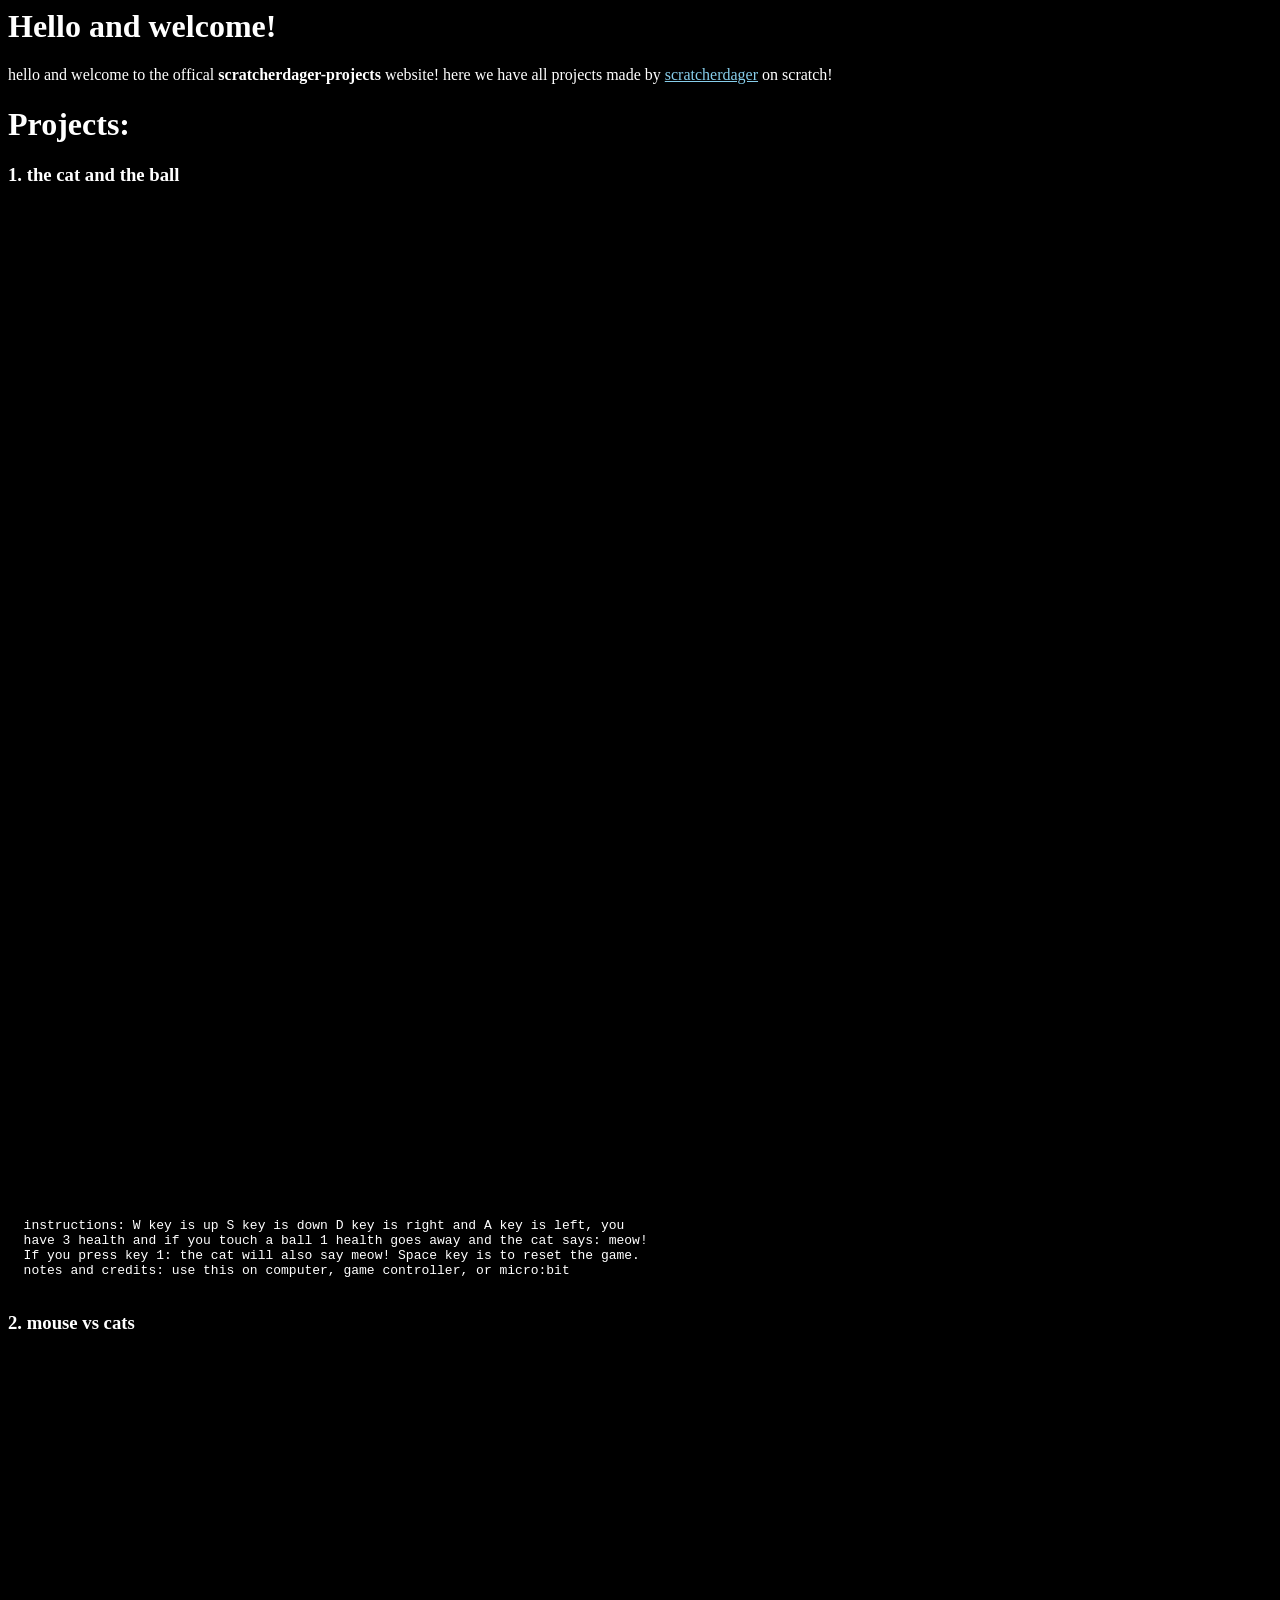
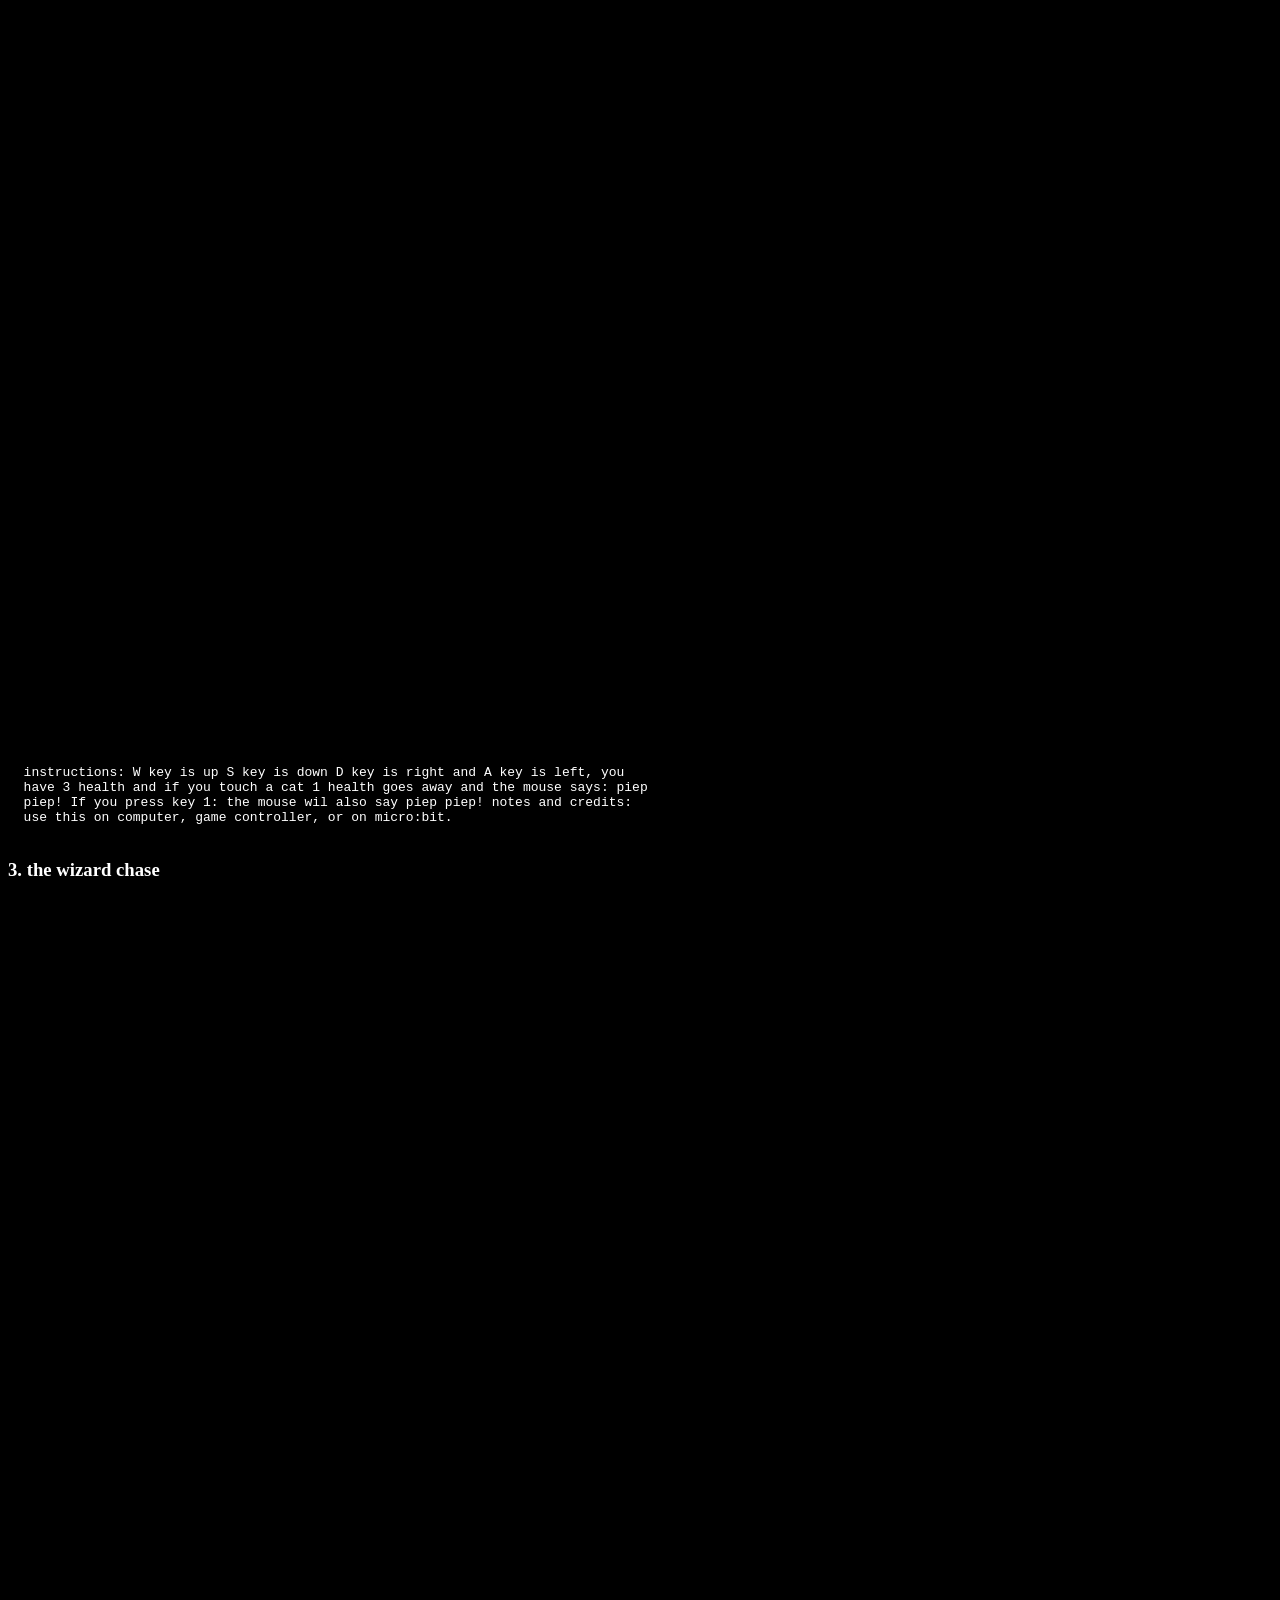
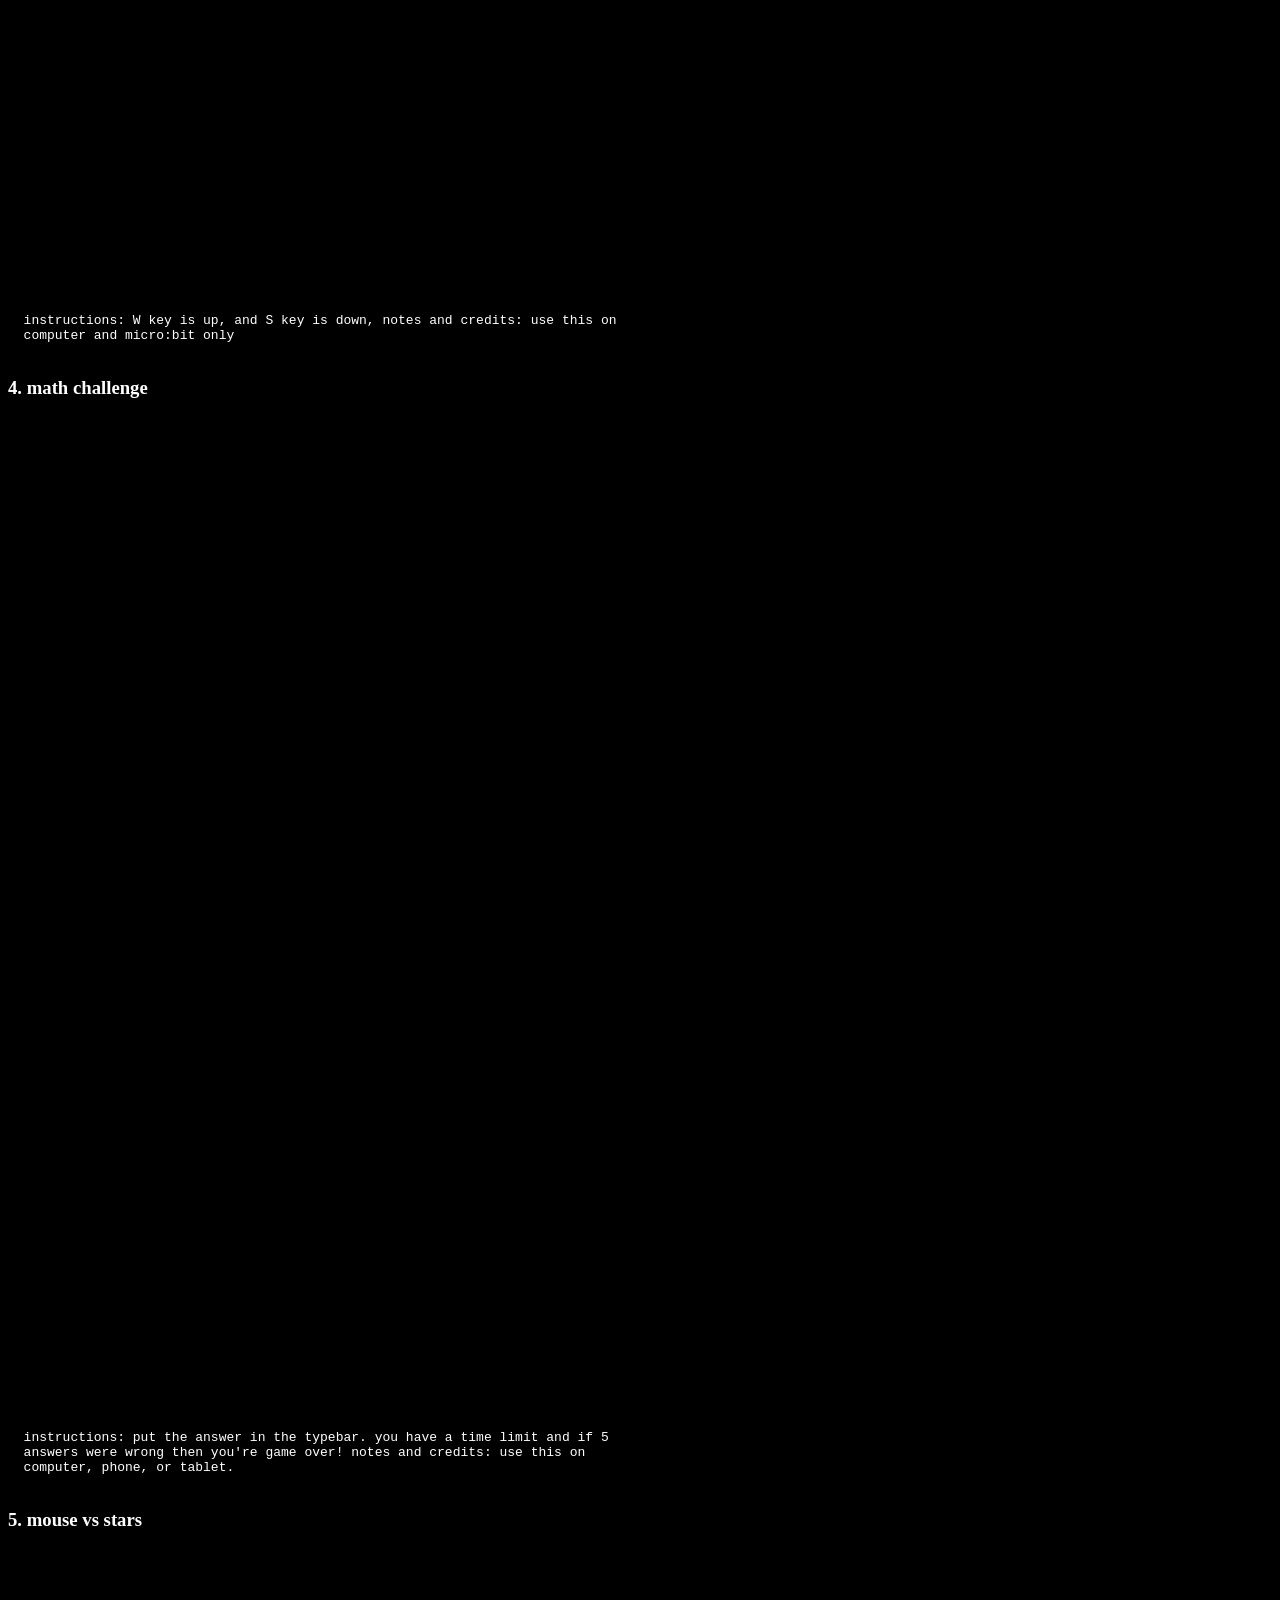
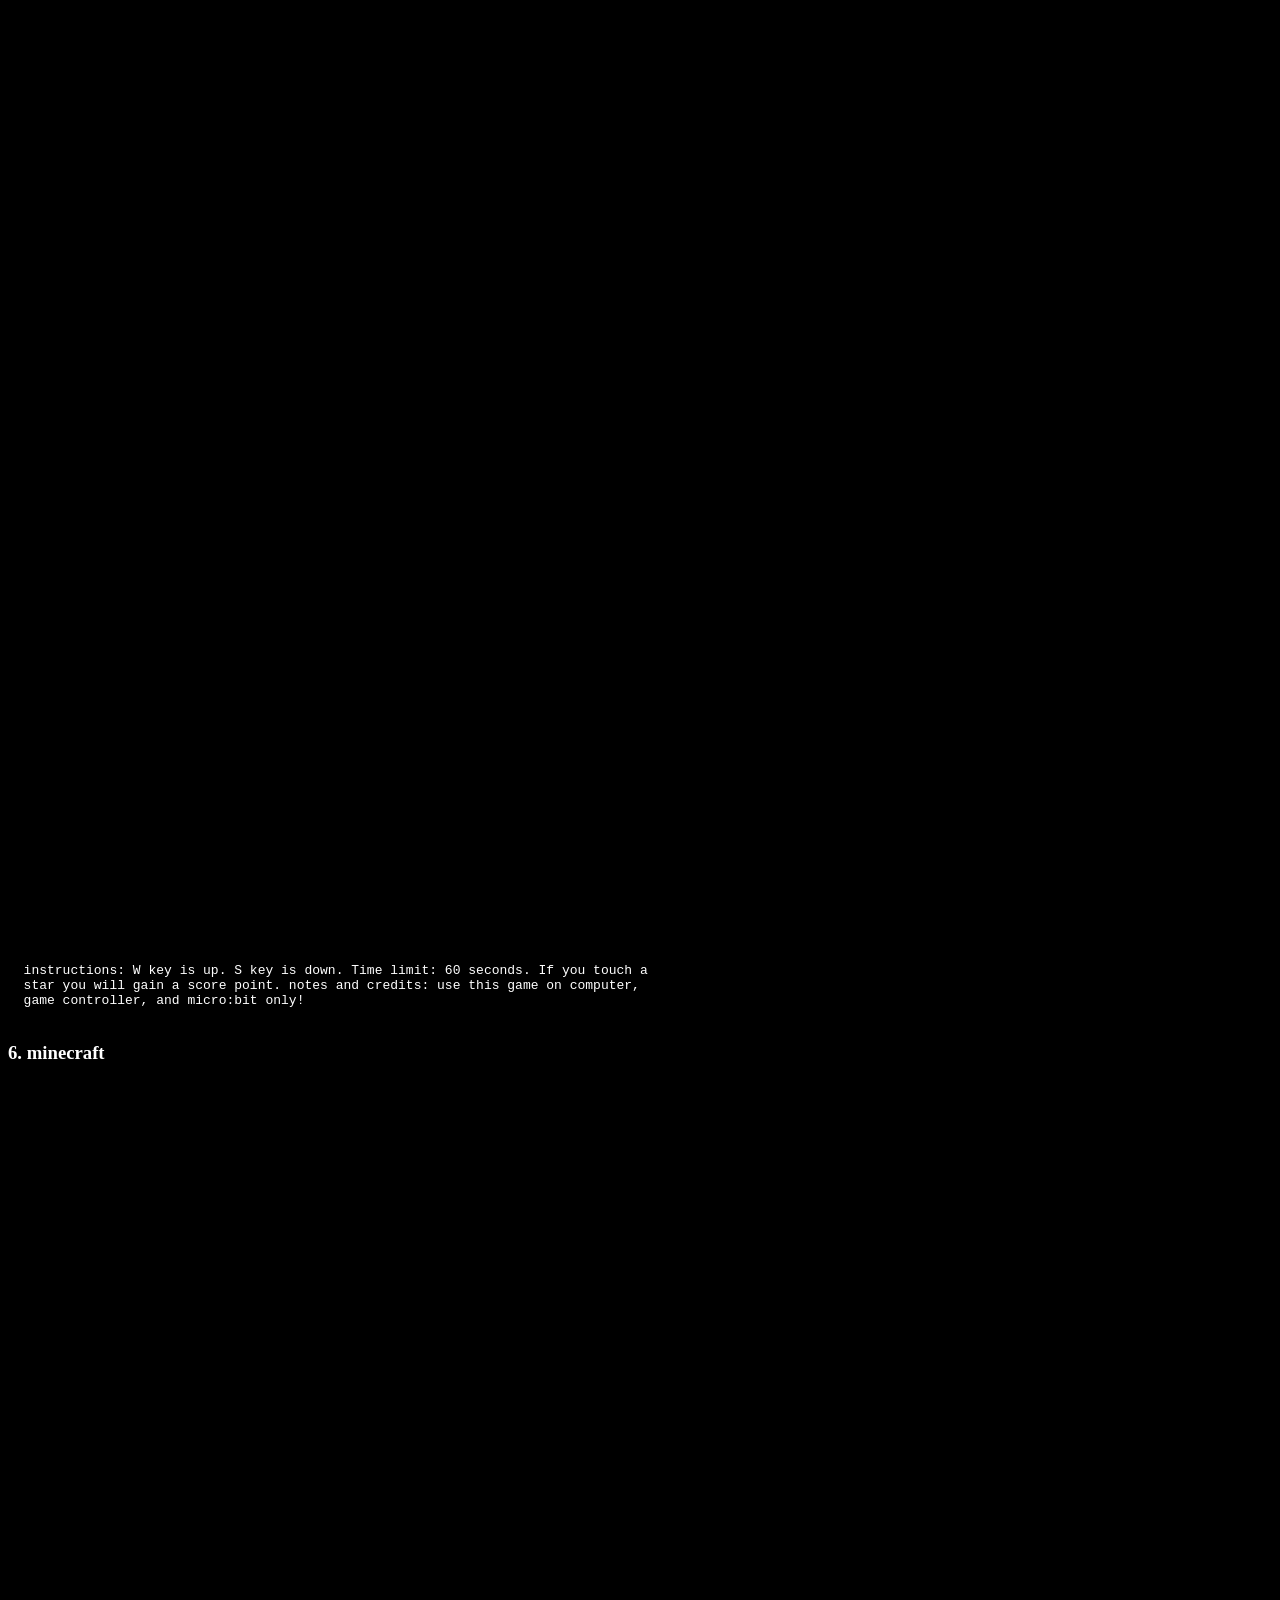
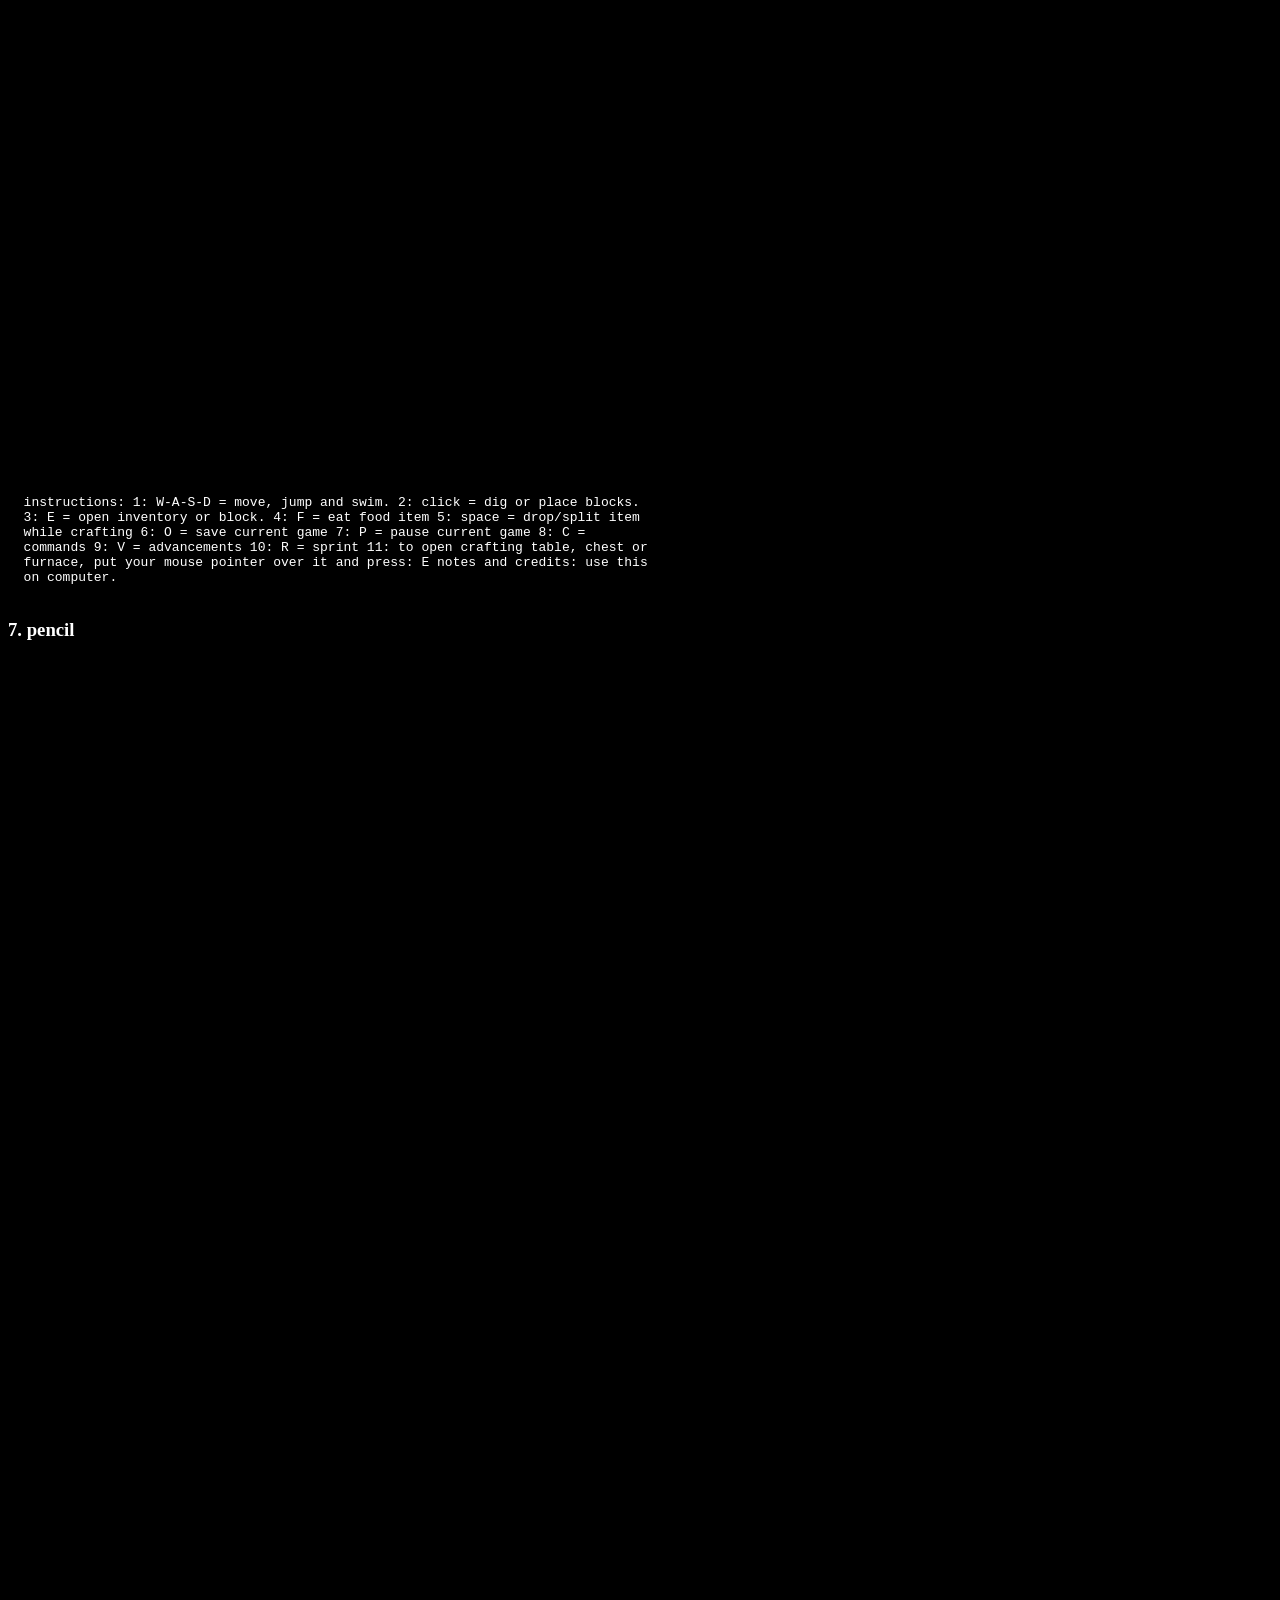
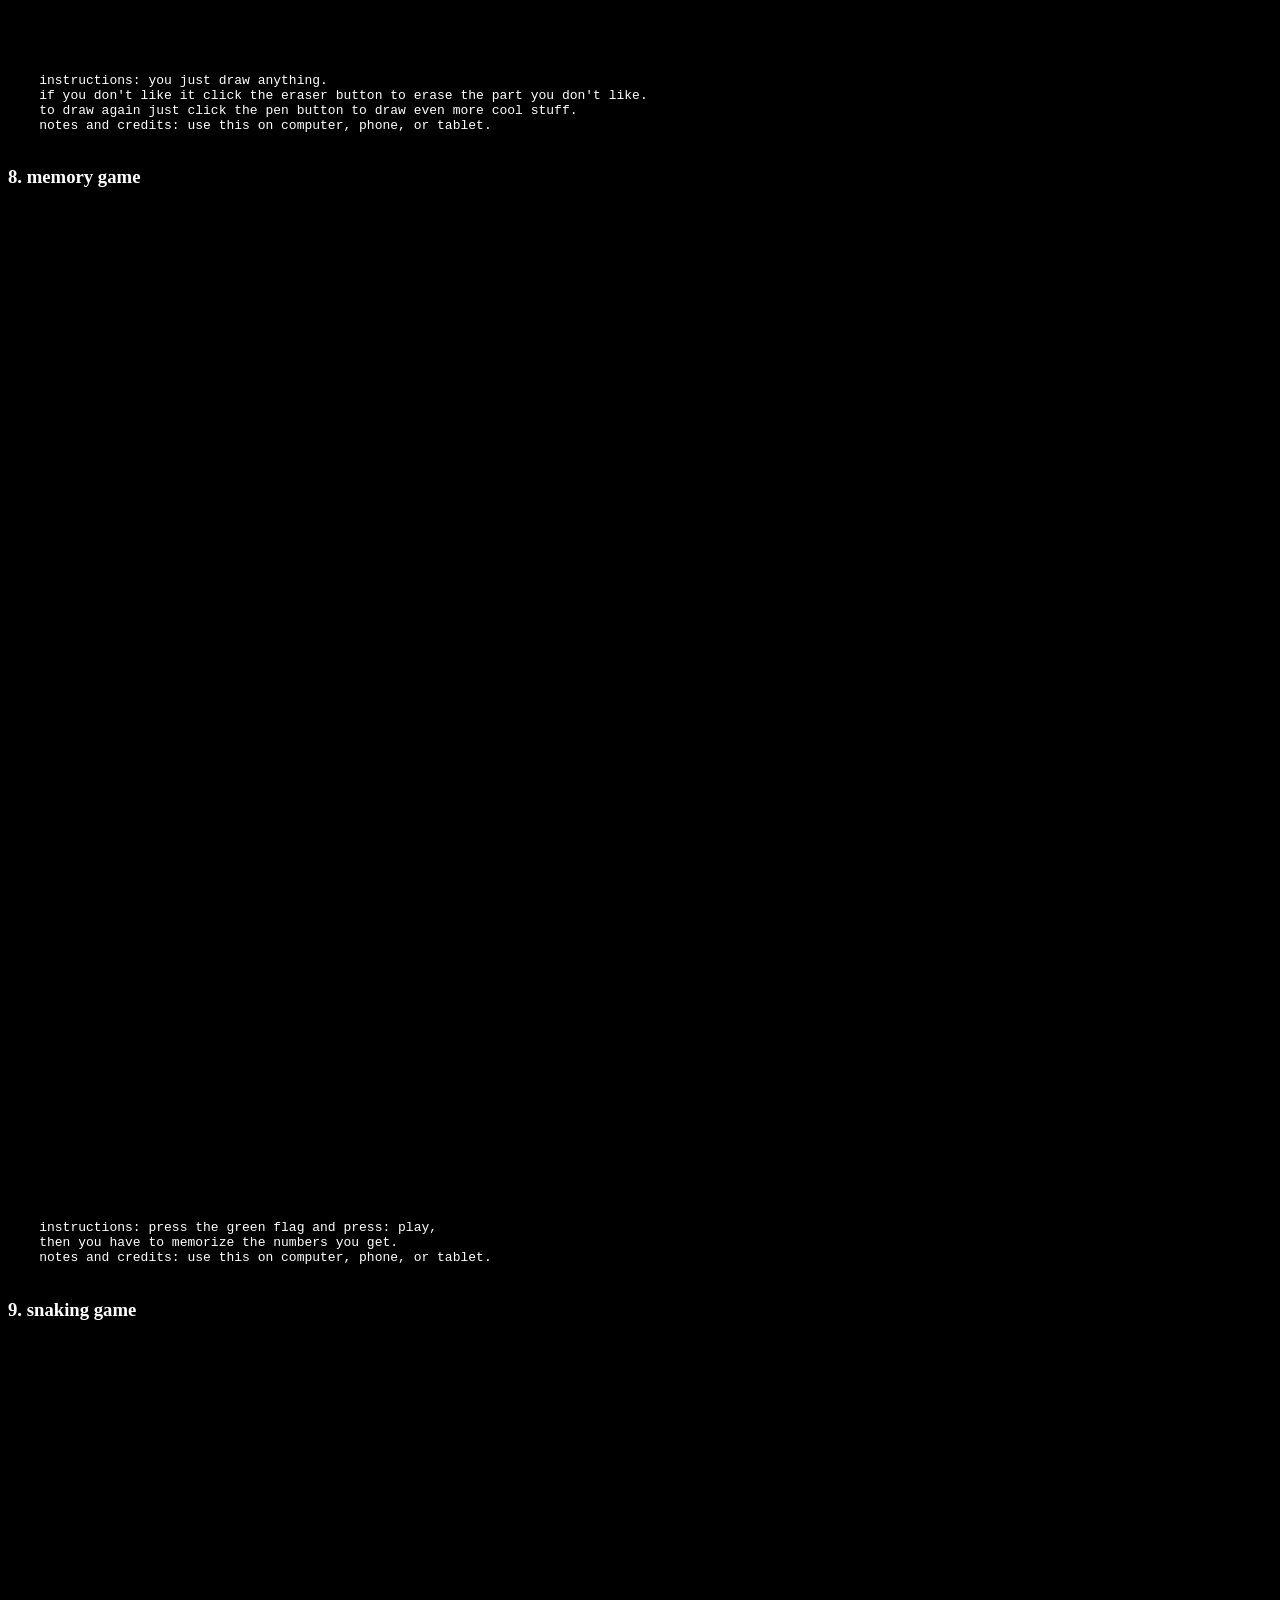
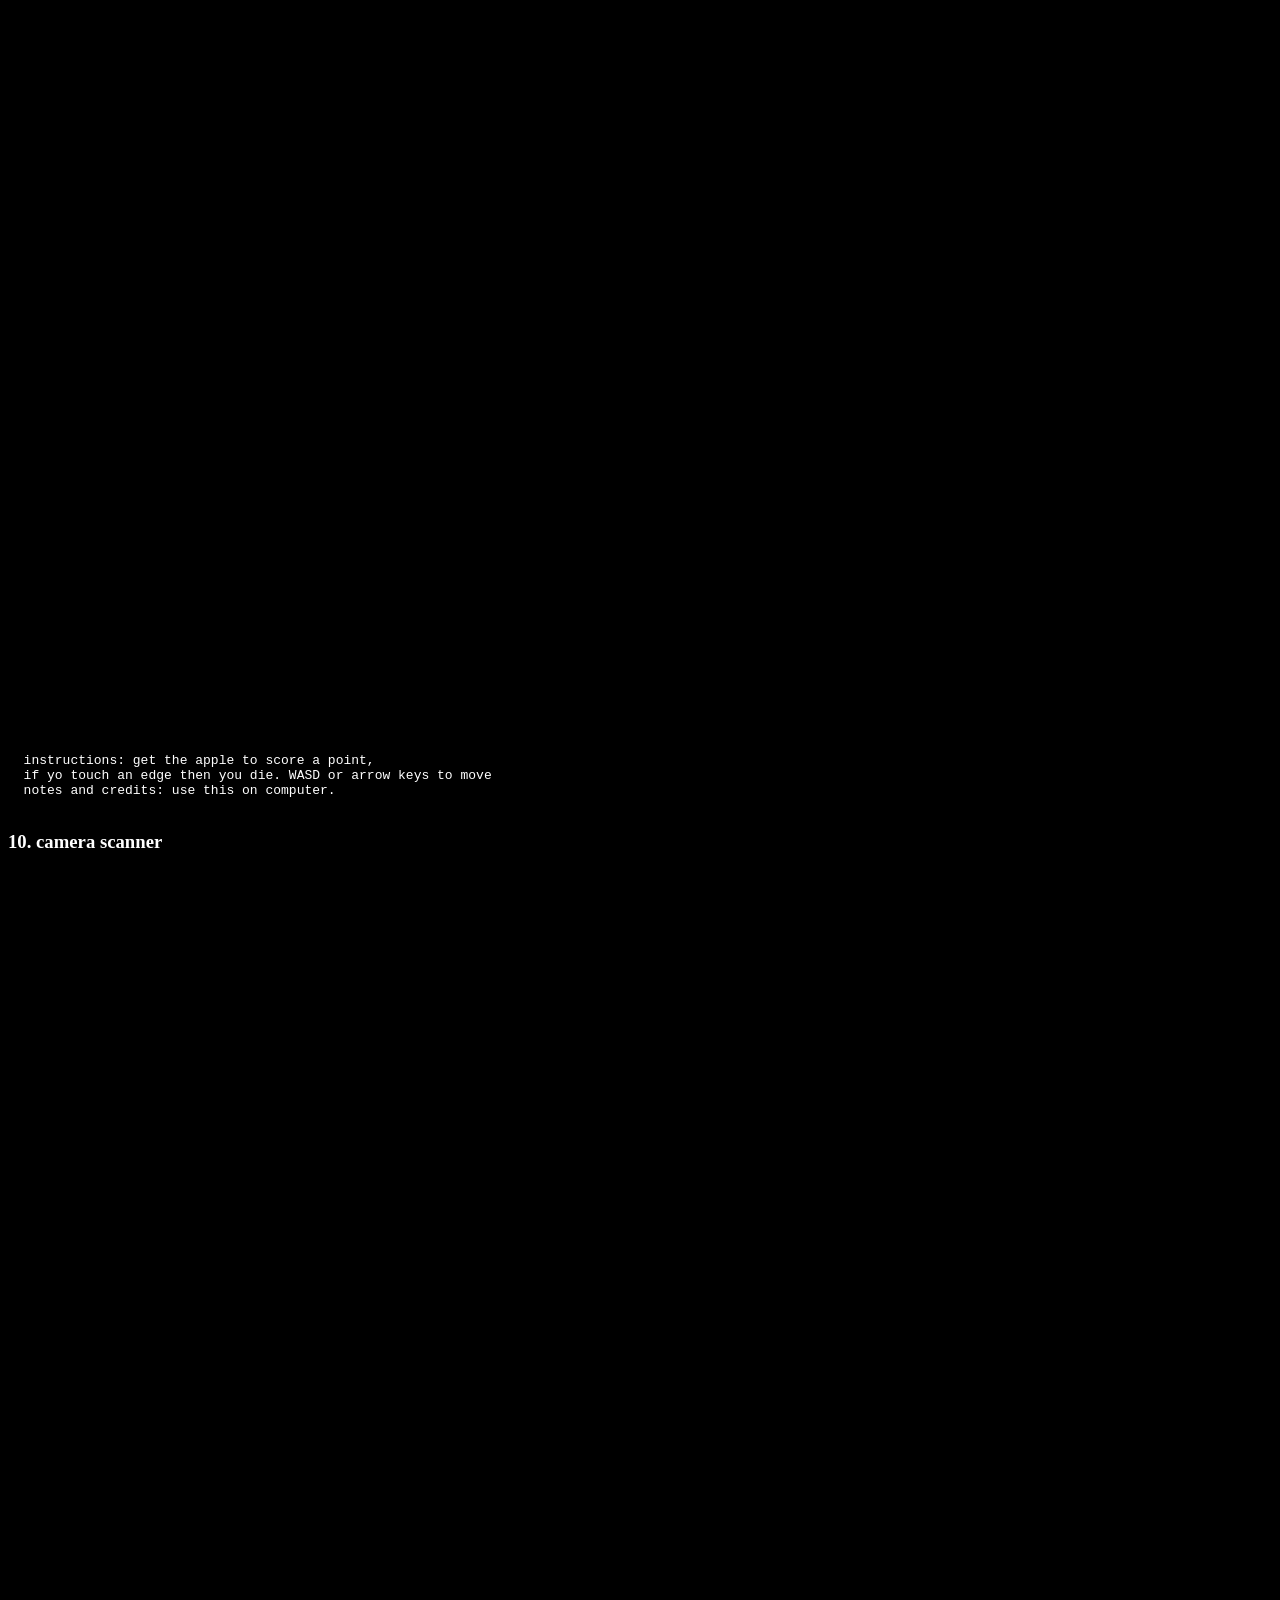
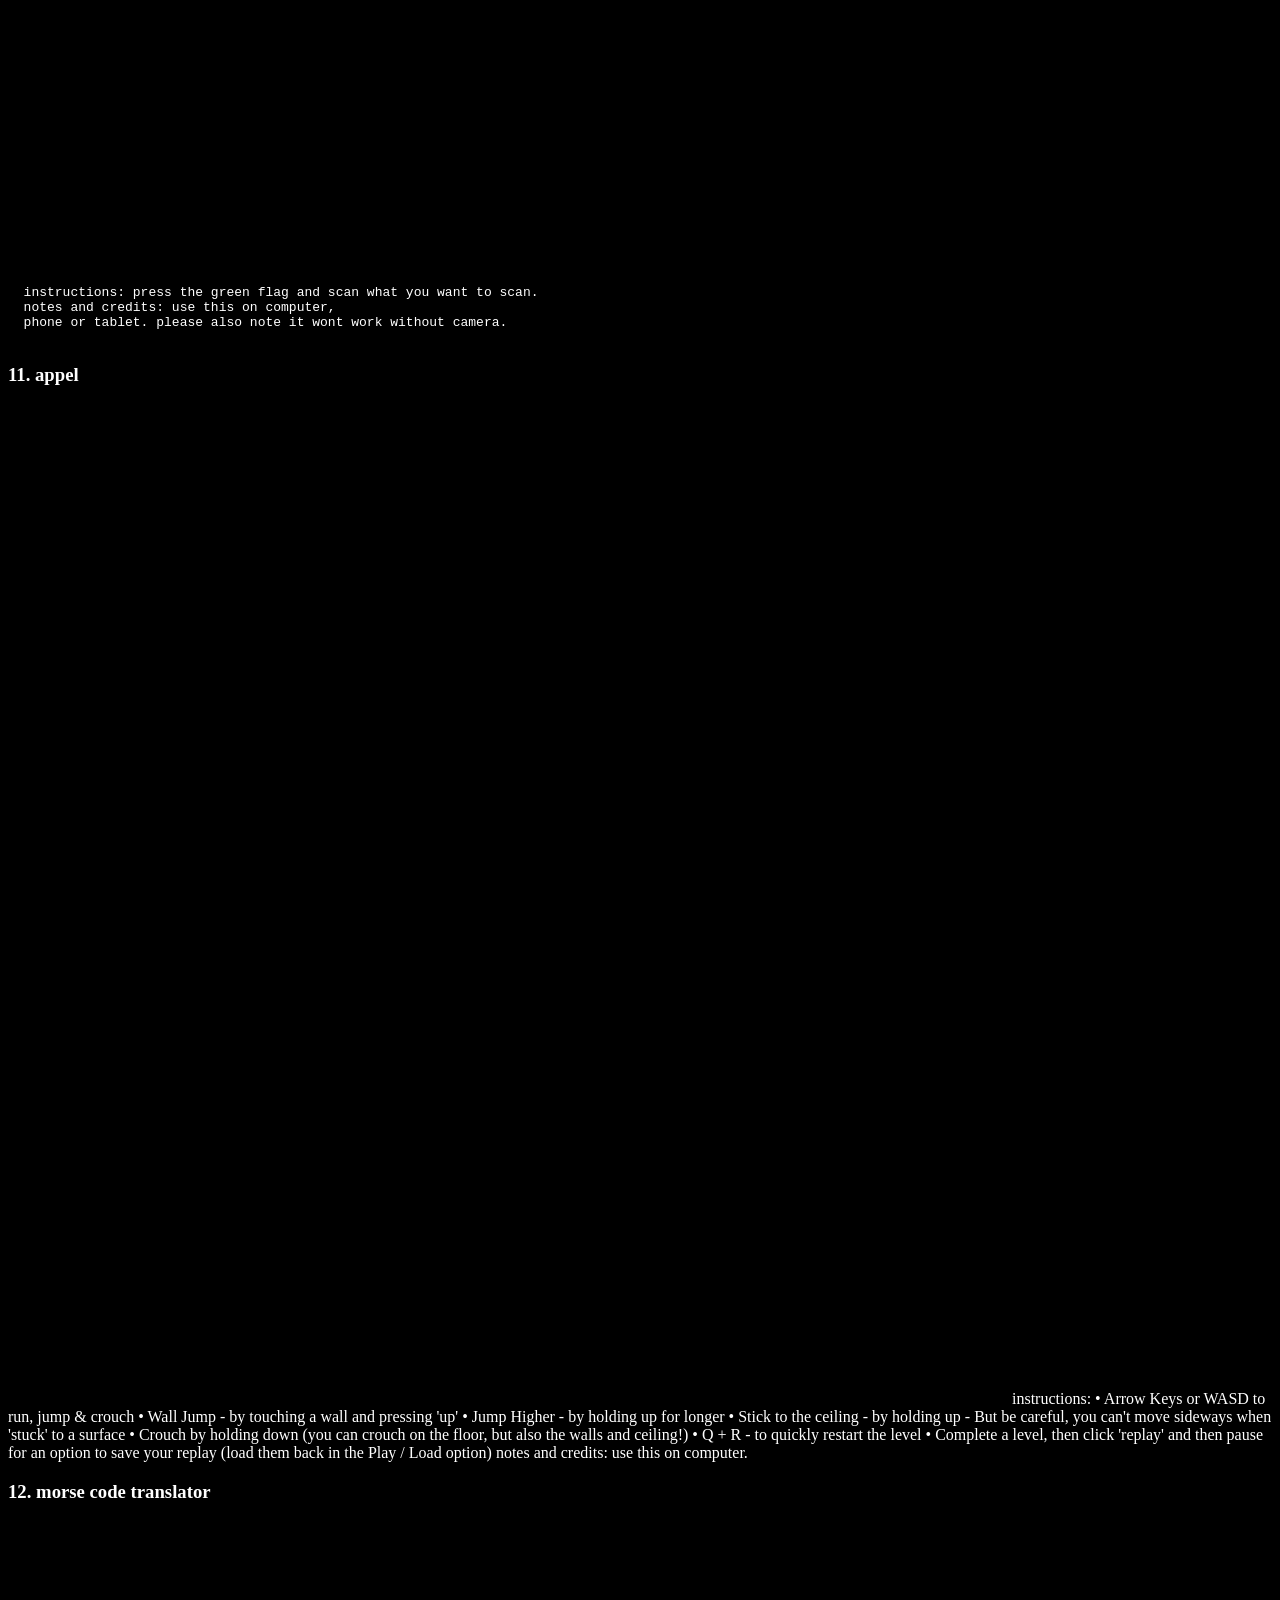
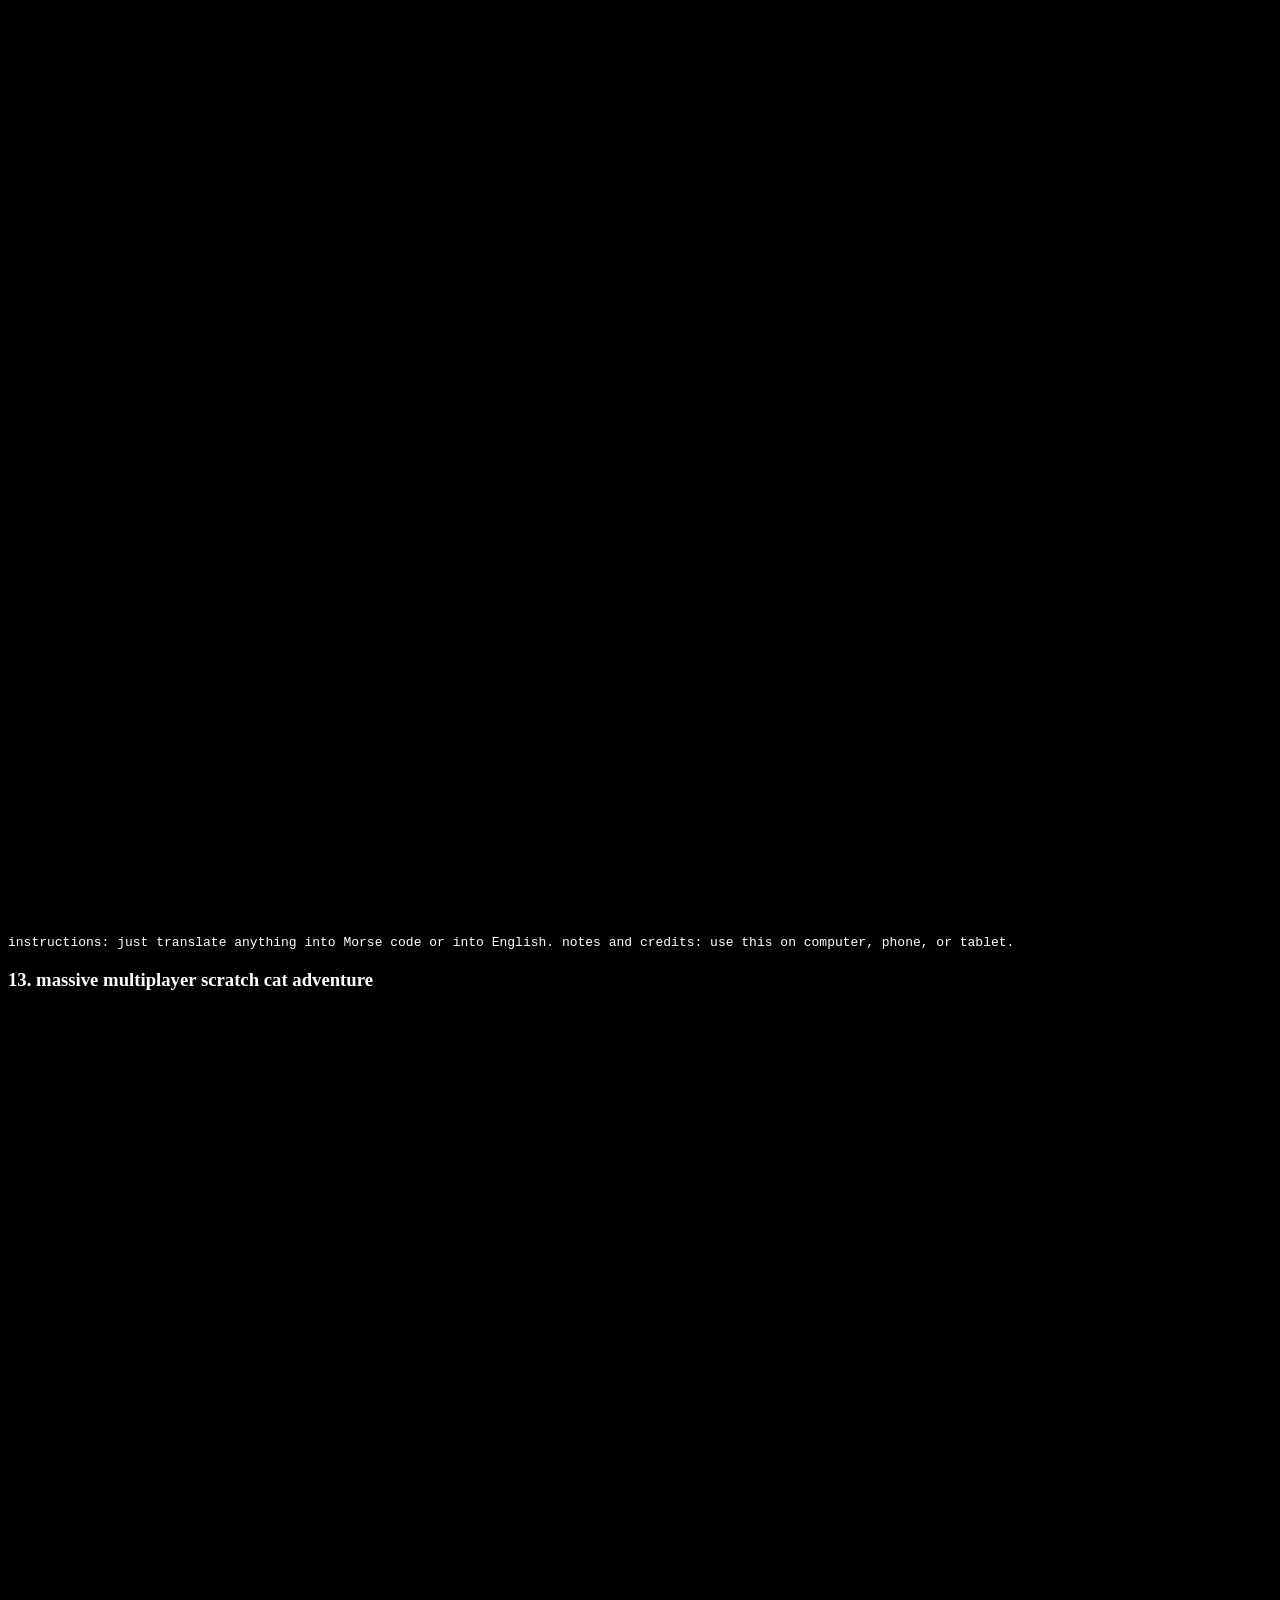
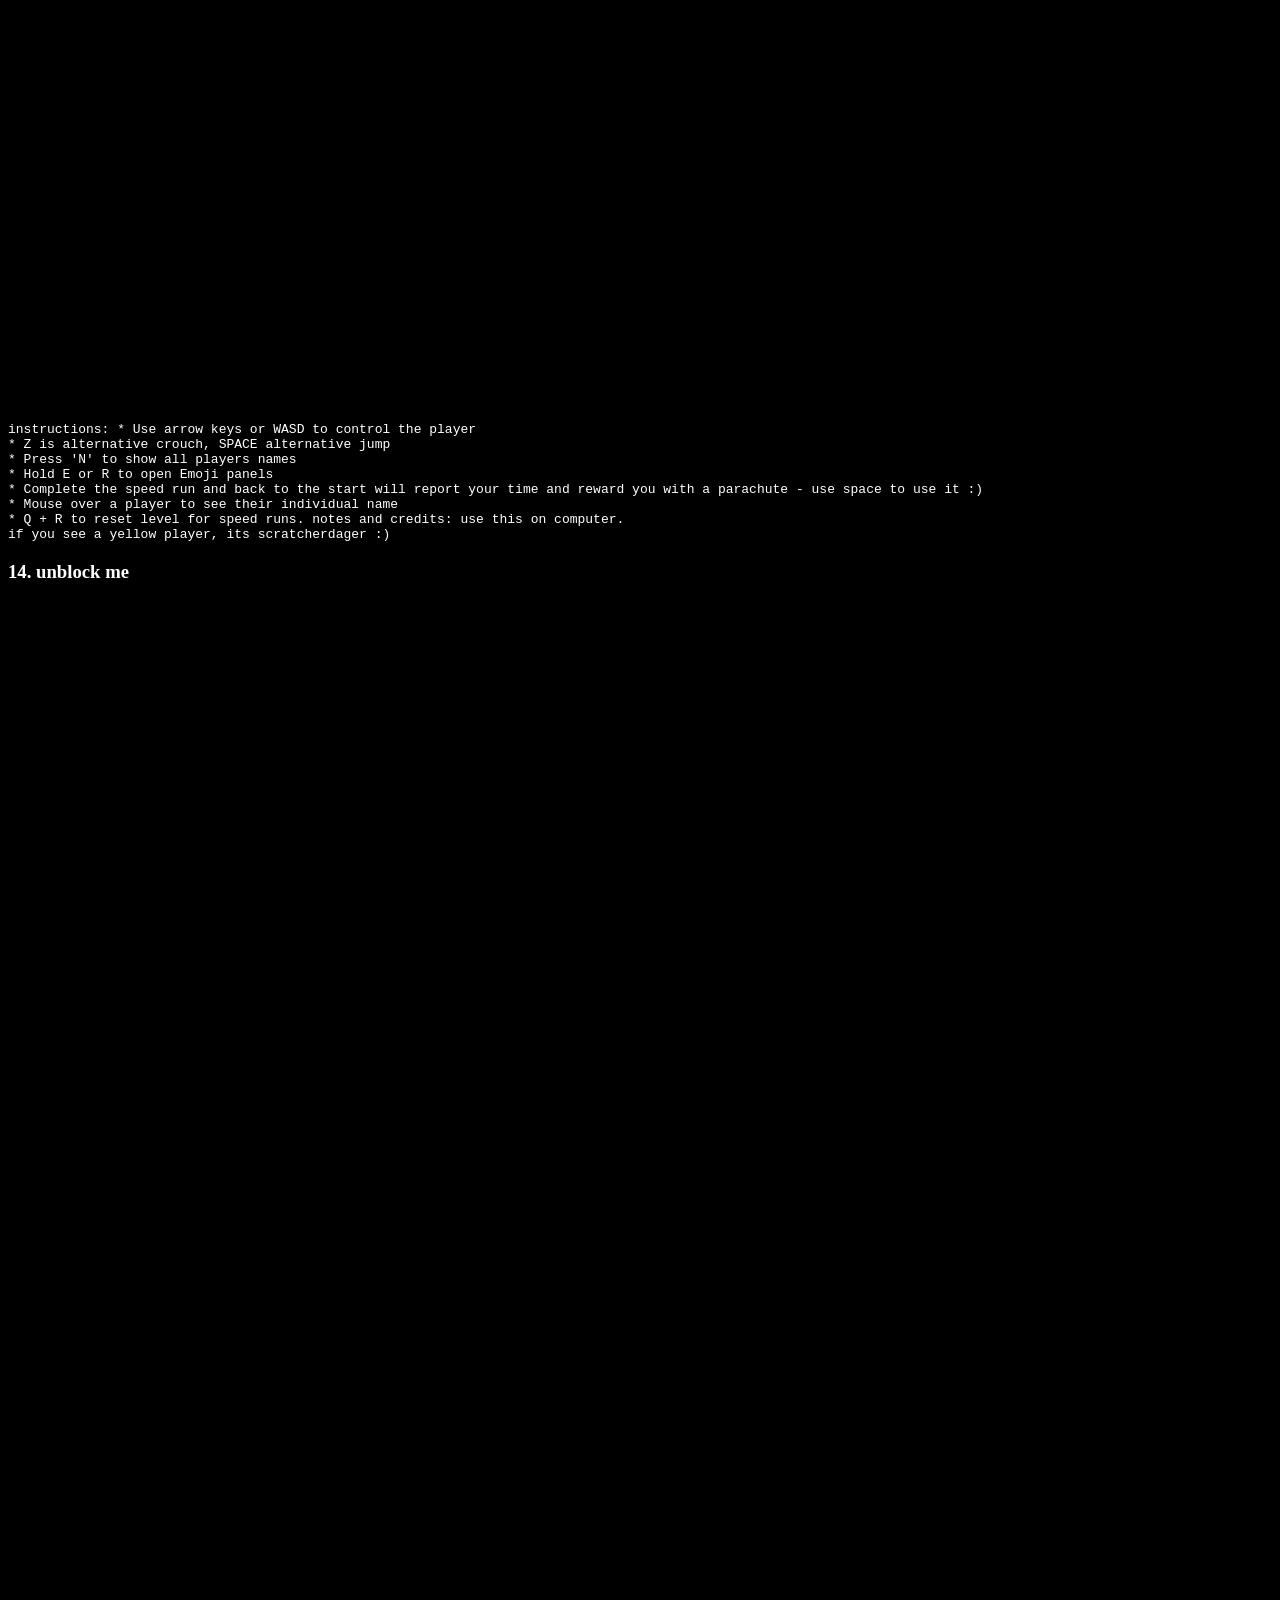
==== scratch-projects/index.html @ ff9a1cd0 "add projects" ====
<head>
  <title>Scratcherdager projects</title>
</head>

<style>
  body {
    background-color: black;
    color: white;
  }
  a {
    color: skyblue ;
  }

</style>

<body>

  <h1>Hello and welcome!</h1>

  hello and welcome to the offical <b>scratcherdager-projects</b> website! here we have
  all projects made by <a href="https://scratch.mit.edu/users/scratcherdager/" target="_blank">scratcherdager</a> on scratch!

  <h1>Projects:</h1>

  <h3>1. the cat and the ball</h3>
  <iframe
    src="https://scratch.mit.edu/projects/1265112454/embed"
    allowtransparency="true"
    width="1000"
    height="1000"
    frameborder="0"
    scrolling="no"
    allowfullscreen
  ></iframe>

  <pre>
  instructions: W key is up S key is down D key is right and A key is left, you
  have 3 health and if you touch a ball 1 health goes away and the cat says: meow!
  If you press key 1: the cat will also say meow! Space key is to reset the game.
  notes and credits: use this on computer, game controller, or micro:bit
  </pre>

  <h3>2. mouse vs cats</h3>

  <iframe
    src="https://scratch.mit.edu/projects/1267361683/embed"
    allowtransparency="true"
    width="1000"
    height="1000"
    frameborder="0"
    scrolling="no"
    allowfullscreen
  ></iframe>

  <pre>
  instructions: W key is up S key is down D key is right and A key is left, you
  have 3 health and if you touch a cat 1 health goes away and the mouse says: piep
  piep! If you press key 1: the mouse wil also say piep piep! notes and credits:
  use this on computer, game controller, or on micro:bit.
  </pre>

  <h3>3. the wizard chase</h3>

  <iframe
    src="https://scratch.mit.edu/projects/1273670587/embed"
    allowtransparency="true"
    width="1000"
    height="1000"
    frameborder="0"
    scrolling="no"
    allowfullscreen
  ></iframe>

  <pre>
  instructions: W key is up, and S key is down, notes and credits: use this on
  computer and micro:bit only
  </pre>

  <h3>4. math challenge</h3>

  <iframe
    src="https://scratch.mit.edu/projects/1273699669/embed"
    allowtransparency="true"
    width="1000"
    height="1000"
    frameborder="0"
    scrolling="no"
    allowfullscreen
  ></iframe>

  <pre>
  instructions: put the answer in the typebar. you have a time limit and if 5
  answers were wrong then you're game over! notes and credits: use this on
  computer, phone, or tablet.
  </pre>

  <h3>5. mouse vs stars</h3>

  <iframe
    src="https://scratch.mit.edu/projects/1269066011/embed"
    allowtransparency="true"
    width="1000"
    height="1000"
    frameborder="0"
    scrolling="no"
    allowfullscreen
  ></iframe>

  <pre>
  instructions: W key is up. S key is down. Time limit: 60 seconds. If you touch a
  star you will gain a score point. notes and credits: use this game on computer,
  game controller, and micro:bit only!
  </pre>

  <h3>6. minecraft</h3>

  <iframe
    src="https://scratch.mit.edu/projects/1298889439/embed"
    allowtransparency="true"
    width="1000"
    height="1000"
    frameborder="0"
    scrolling="no"
    allowfullscreen
  ></iframe>

  <pre>
  instructions: 1: W-A-S-D = move, jump and swim. 2: click = dig or place blocks.
  3: E = open inventory or block. 4: F = eat food item 5: space = drop/split item
  while crafting 6: O = save current game 7: P = pause current game 8: C =
  commands 9: V = advancements 10: R = sprint 11: to open crafting table, chest or
  furnace, put your mouse pointer over it and press: E notes and credits: use this
  on computer.
  </pre>

  <h3>7. pencil</h3>

  <iframe src="https://scratch.mit.edu/projects/1304972965/embed" allowtransparency="true" width="1000" height="1000" frameborder="0" scrolling="no" allowfullscreen></iframe>
  
  <pre>
    instructions: you just draw anything.
    if you don't like it click the eraser button to erase the part you don't like.
    to draw again just click the pen button to draw even more cool stuff.
    notes and credits: use this on computer, phone, or tablet.
    </pre>
    
    <h3>8. memory game</h3>

    <iframe src="https://scratch.mit.edu/projects/1315141785/embed" allowtransparency="true" width="1000" height="1000" frameborder="0" scrolling="no" allowfullscreen></iframe>

    <pre>
    instructions: press the green flag and press: play,
    then you have to memorize the numbers you get.
    notes and credits: use this on computer, phone, or tablet.
  </pre>

  <h3>9. snaking game</h3>

  <iframe src="https://scratch.mit.edu/projects/1318079413/embed" allowtransparency="true" width="1000" height="1000" frameborder="0" scrolling="no" allowfullscreen></iframe>

  <pre>
  instructions: get the apple to score a point,
  if yo touch an edge then you die. WASD or arrow keys to move
  notes and credits: use this on computer.
  </pre>
  
  <h3>10. camera scanner</h3>

  <iframe src="https://scratch.mit.edu/projects/1320944629/embed" allowtransparency="true" width="1000" height="1000" frameborder="0" scrolling="no" allowfullscreen></iframe>  
   
  <pre>
  instructions: press the green flag and scan what you want to scan.
  notes and credits: use this on computer,
  phone or tablet. please also note it wont work without camera.
  </pre> 

  <h3>11. appel</h3>

  <iframe src="https://scratch.mit.edu/projects/1310976233/embed" allowtransparency="true" width="1000" height="1000" frameborder="0" scrolling="no" allowfullscreen></iframe>
  
  instructions: • Arrow Keys or WASD to run, jump & crouch
• Wall Jump - by touching a wall and pressing 'up'
• Jump Higher - by holding up for longer
• Stick to the ceiling - by holding up - But be careful, you can't move sideways when 'stuck' to a surface
• Crouch by holding down (you can crouch on the floor, but also the walls and ceiling!)
• Q + R - to quickly restart the level
• Complete a level, then click 'replay' and then pause for an option to save your replay (load them back in the Play / Load option)
notes and credits: use this on computer.
  
<h3>12. morse code translator</h3>

<iframe src="https://scratch.mit.edu/projects/1325601826/embed" allowtransparency="true" width="1000" height="1000" frameborder="0" scrolling="no" allowfullscreen></iframe>

<pre>
instructions: just translate anything into Morse code or into English. notes and credits: use this on computer, phone, or tablet.
</pre>

<h3>13. massive multiplayer scratch cat adventure </h3>

<iframe src="https://scratch.mit.edu/projects/1379143887/embed" allowtransparency="true" width="1000" height="1000" frameborder="0" scrolling="no" allowfullscreen></iframe>

<pre>
instructions: * Use arrow keys or WASD to control the player
* Z is alternative crouch, SPACE alternative jump
* Press 'N' to show all players names
* Hold E or R to open Emoji panels
* Complete the speed run and back to the start will report your time and reward you with a parachute - use space to use it :)
* Mouse over a player to see their individual name
* Q + R to reset level for speed runs. notes and credits: use this on computer.
if you see a yellow player, its scratcherdager :)
</pre>

<h3>14. unblock me</h3>

<iframe src="https://scratch.mit.edu/projects/1334758253/embed" allowtransparency="true" width="1000" height="1000" frameborder="0" scrolling="no" allowfullscreen></iframe>

<pre>
instructions: just try to pass threw all these levels by dragging the blocks! to unblock, you need to get the red block into the escape path. notes and credits: use this on computer, phone, or tablet.
</pre>

<h3>15. translator</h3>

<iframe src="https://scratch.mit.edu/projects/1331903623/embed" allowtransparency="true" width="1000" height="1000" frameborder="0" scrolling="no" allowfullscreen></iframe>

<pre>
instructions: Follow the instructions to translate your sentence. notes and credits: use this on computer, phone, or tablet.
</pre>

<h3>16. random maze generator</h3>

<iframe src="https://scratch.mit.edu/projects/1362771440/embed" allowtransparency="true" width="1000" height="1000" frameborder="0" scrolling="no" allowfullscreen></iframe>

<pre>
use arrow or WASD keys to move, or if on micro:bit then tilt it to your wanted direction. the main goal is reaching the green flag. notes and credits: use this on computer or micro:bit.
</pre>

<h3>17. snakes and ladders</h3>

<iframe src="https://scratch.mit.edu/projects/1352789555/embed" allowtransparency="true" width="1000" height="1000" frameborder="0" scrolling="no" allowfullscreen></iframe>

<pre>
instructions: Dice Blocks:

Random Number: 1,2,3,4,5,6 (Just a normal dice. It could be useful.)

Set Number of Players: 2-6

Characters: Scratch Cat, Nano, Giga, Gobo, Pico & Tera

Reach the end of the board
Launching the dice. Rolling a 6 will give the player an extra dice.

Ladder: You go up!
Snake: You go down!

notes and credits: use this on computer, phone, or tablet.
</pre>

<h3>18. stars...</h3>

<iframe src="https://scratch.mit.edu/projects/1326868276/embed" allowtransparency="true" width="1000" height="1000" frameborder="0" scrolling="no" allowfullscreen></iframe>

<pre>
just watch the animation........

this animation is good for putting people to sleep. (even better if just the music)

notes and credits: use this on computer, phone or tablet.
</pre>

<h3>19. asteroids</h3>

<iframe src="https://scratch.mit.edu/projects/1329393151/embed" allowtransparency="true" width="1000" height="1000" frameborder="0" scrolling="no" allowfullscreen></iframe>

<pre>
instructions: WASD or arrow keys to move, you avoid the asteroids and get more and more points! press space to fire a laser but be aware! it can still hit you from aside!
notes and credits: use this on computer.
</pre>

<h3>20. calculator</h3>

<iframe src="https://scratch.mit.edu/projects/1315563472/embed" allowtransparency="true" width="1000" height="1000" frameborder="0" scrolling="no" allowfullscreen></iframe>

<pre>
instructions: use this just like a normal calculator.
notes and credits: use this on computer, phone, or tablet. please note: it does not always work.
</pre>

</body>
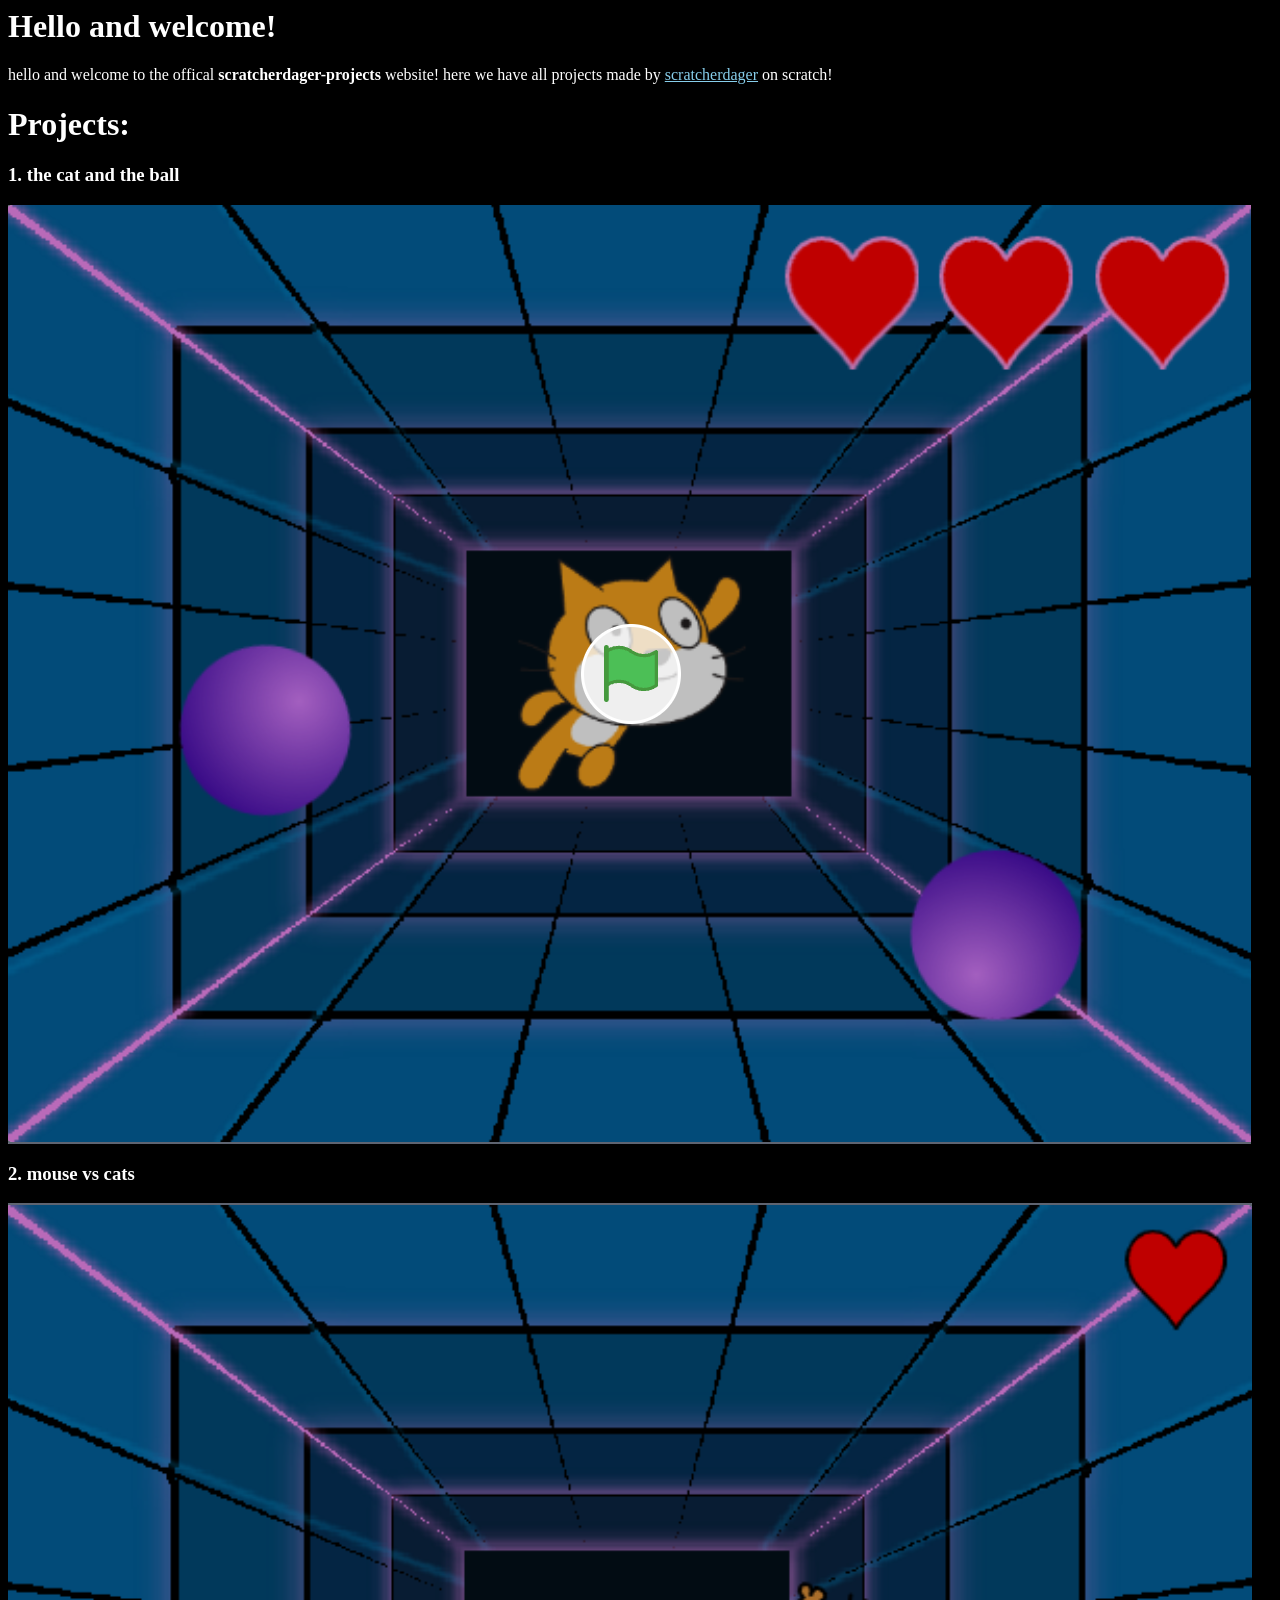
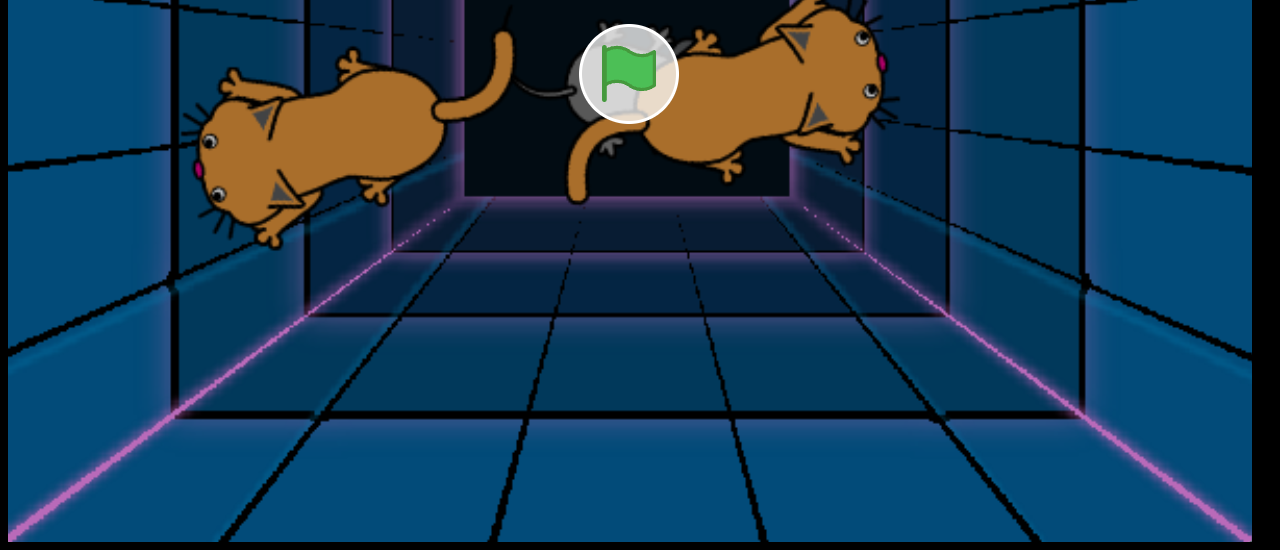
==== commit 1513c664: "add 2 projects" ====
--- a/scratch-projects/index.html
+++ b/scratch-projects/index.html
@@ -1,17 +1,7 @@
 <head>
   <title>Scratcherdager projects</title>
+  <link rel="stylesheet" href="/style.css">
 </head>
-
-<style>
-  body {
-    background-color: black;
-    color: white;
-  }
-  a {
-    color: skyblue ;
-  }
-
-</style>
 
 <body>
 
@@ -23,267 +13,236 @@
   <h1>Projects:</h1>
 
   <h3>1. the cat and the ball</h3>
-  <iframe
-    src="https://scratch.mit.edu/projects/1265112454/embed"
-    allowtransparency="true"
-    width="1000"
-    height="1000"
-    frameborder="0"
-    scrolling="no"
-    allowfullscreen
-  ></iframe>
-
-  <pre>
-  instructions: W key is up S key is down D key is right and A key is left, you
-  have 3 health and if you touch a ball 1 health goes away and the cat says: meow!
-  If you press key 1: the cat will also say meow! Space key is to reset the game.
-  notes and credits: use this on computer, game controller, or micro:bit
-  </pre>
+  <a href="the-cat-and-the-ball"><img src="the-cat-and-the-ball/img.png"/></a>
 
   <h3>2. mouse vs cats</h3>
-
-  <iframe
-    src="https://scratch.mit.edu/projects/1267361683/embed"
-    allowtransparency="true"
-    width="1000"
-    height="1000"
-    frameborder="0"
-    scrolling="no"
-    allowfullscreen
-  ></iframe>
-
-  <pre>
-  instructions: W key is up S key is down D key is right and A key is left, you
-  have 3 health and if you touch a cat 1 health goes away and the mouse says: piep
-  piep! If you press key 1: the mouse wil also say piep piep! notes and credits:
-  use this on computer, game controller, or on micro:bit.
-  </pre>
-
-  <h3>3. the wizard chase</h3>
-
-  <iframe
-    src="https://scratch.mit.edu/projects/1273670587/embed"
-    allowtransparency="true"
-    width="1000"
-    height="1000"
-    frameborder="0"
-    scrolling="no"
-    allowfullscreen
-  ></iframe>
-
-  <pre>
-  instructions: W key is up, and S key is down, notes and credits: use this on
-  computer and micro:bit only
-  </pre>
-
-  <h3>4. math challenge</h3>
-
-  <iframe
-    src="https://scratch.mit.edu/projects/1273699669/embed"
-    allowtransparency="true"
-    width="1000"
-    height="1000"
-    frameborder="0"
-    scrolling="no"
-    allowfullscreen
-  ></iframe>
-
-  <pre>
-  instructions: put the answer in the typebar. you have a time limit and if 5
-  answers were wrong then you're game over! notes and credits: use this on
-  computer, phone, or tablet.
-  </pre>
-
-  <h3>5. mouse vs stars</h3>
-
-  <iframe
-    src="https://scratch.mit.edu/projects/1269066011/embed"
-    allowtransparency="true"
-    width="1000"
-    height="1000"
-    frameborder="0"
-    scrolling="no"
-    allowfullscreen
-  ></iframe>
-
-  <pre>
-  instructions: W key is up. S key is down. Time limit: 60 seconds. If you touch a
-  star you will gain a score point. notes and credits: use this game on computer,
-  game controller, and micro:bit only!
-  </pre>
-
-  <h3>6. minecraft</h3>
-
-  <iframe
-    src="https://scratch.mit.edu/projects/1298889439/embed"
-    allowtransparency="true"
-    width="1000"
-    height="1000"
-    frameborder="0"
-    scrolling="no"
-    allowfullscreen
-  ></iframe>
-
-  <pre>
-  instructions: 1: W-A-S-D = move, jump and swim. 2: click = dig or place blocks.
-  3: E = open inventory or block. 4: F = eat food item 5: space = drop/split item
-  while crafting 6: O = save current game 7: P = pause current game 8: C =
-  commands 9: V = advancements 10: R = sprint 11: to open crafting table, chest or
-  furnace, put your mouse pointer over it and press: E notes and credits: use this
-  on computer.
-  </pre>
-
-  <h3>7. pencil</h3>
-
-  <iframe src="https://scratch.mit.edu/projects/1304972965/embed" allowtransparency="true" width="1000" height="1000" frameborder="0" scrolling="no" allowfullscreen></iframe>
-  
-  <pre>
-    instructions: you just draw anything.
-    if you don't like it click the eraser button to erase the part you don't like.
-    to draw again just click the pen button to draw even more cool stuff.
-    notes and credits: use this on computer, phone, or tablet.
-    </pre>
-    
-    <h3>8. memory game</h3>
-
-    <iframe src="https://scratch.mit.edu/projects/1315141785/embed" allowtransparency="true" width="1000" height="1000" frameborder="0" scrolling="no" allowfullscreen></iframe>
-
-    <pre>
-    instructions: press the green flag and press: play,
-    then you have to memorize the numbers you get.
-    notes and credits: use this on computer, phone, or tablet.
-  </pre>
-
-  <h3>9. snaking game</h3>
-
-  <iframe src="https://scratch.mit.edu/projects/1318079413/embed" allowtransparency="true" width="1000" height="1000" frameborder="0" scrolling="no" allowfullscreen></iframe>
-
-  <pre>
-  instructions: get the apple to score a point,
-  if yo touch an edge then you die. WASD or arrow keys to move
-  notes and credits: use this on computer.
-  </pre>
-  
-  <h3>10. camera scanner</h3>
-
-  <iframe src="https://scratch.mit.edu/projects/1320944629/embed" allowtransparency="true" width="1000" height="1000" frameborder="0" scrolling="no" allowfullscreen></iframe>  
-   
-  <pre>
-  instructions: press the green flag and scan what you want to scan.
-  notes and credits: use this on computer,
-  phone or tablet. please also note it wont work without camera.
-  </pre> 
-
-  <h3>11. appel</h3>
-
-  <iframe src="https://scratch.mit.edu/projects/1310976233/embed" allowtransparency="true" width="1000" height="1000" frameborder="0" scrolling="no" allowfullscreen></iframe>
-  
-  instructions: • Arrow Keys or WASD to run, jump & crouch
-• Wall Jump - by touching a wall and pressing 'up'
-• Jump Higher - by holding up for longer
-• Stick to the ceiling - by holding up - But be careful, you can't move sideways when 'stuck' to a surface
-• Crouch by holding down (you can crouch on the floor, but also the walls and ceiling!)
-• Q + R - to quickly restart the level
-• Complete a level, then click 'replay' and then pause for an option to save your replay (load them back in the Play / Load option)
-notes and credits: use this on computer.
-  
-<h3>12. morse code translator</h3>
-
-<iframe src="https://scratch.mit.edu/projects/1325601826/embed" allowtransparency="true" width="1000" height="1000" frameborder="0" scrolling="no" allowfullscreen></iframe>
-
-<pre>
-instructions: just translate anything into Morse code or into English. notes and credits: use this on computer, phone, or tablet.
-</pre>
-
-<h3>13. massive multiplayer scratch cat adventure </h3>
-
-<iframe src="https://scratch.mit.edu/projects/1379143887/embed" allowtransparency="true" width="1000" height="1000" frameborder="0" scrolling="no" allowfullscreen></iframe>
-
-<pre>
-instructions: * Use arrow keys or WASD to control the player
-* Z is alternative crouch, SPACE alternative jump
-* Press 'N' to show all players names
-* Hold E or R to open Emoji panels
-* Complete the speed run and back to the start will report your time and reward you with a parachute - use space to use it :)
-* Mouse over a player to see their individual name
-* Q + R to reset level for speed runs. notes and credits: use this on computer.
-if you see a yellow player, its scratcherdager :)
-</pre>
-
-<h3>14. unblock me</h3>
-
-<iframe src="https://scratch.mit.edu/projects/1334758253/embed" allowtransparency="true" width="1000" height="1000" frameborder="0" scrolling="no" allowfullscreen></iframe>
-
-<pre>
-instructions: just try to pass threw all these levels by dragging the blocks! to unblock, you need to get the red block into the escape path. notes and credits: use this on computer, phone, or tablet.
-</pre>
-
-<h3>15. translator</h3>
-
-<iframe src="https://scratch.mit.edu/projects/1331903623/embed" allowtransparency="true" width="1000" height="1000" frameborder="0" scrolling="no" allowfullscreen></iframe>
-
-<pre>
-instructions: Follow the instructions to translate your sentence. notes and credits: use this on computer, phone, or tablet.
-</pre>
-
-<h3>16. random maze generator</h3>
-
-<iframe src="https://scratch.mit.edu/projects/1362771440/embed" allowtransparency="true" width="1000" height="1000" frameborder="0" scrolling="no" allowfullscreen></iframe>
-
-<pre>
-use arrow or WASD keys to move, or if on micro:bit then tilt it to your wanted direction. the main goal is reaching the green flag. notes and credits: use this on computer or micro:bit.
-</pre>
-
-<h3>17. snakes and ladders</h3>
-
-<iframe src="https://scratch.mit.edu/projects/1352789555/embed" allowtransparency="true" width="1000" height="1000" frameborder="0" scrolling="no" allowfullscreen></iframe>
-
-<pre>
-instructions: Dice Blocks:
-
-Random Number: 1,2,3,4,5,6 (Just a normal dice. It could be useful.)
-
-Set Number of Players: 2-6
-
-Characters: Scratch Cat, Nano, Giga, Gobo, Pico & Tera
-
-Reach the end of the board
-Launching the dice. Rolling a 6 will give the player an extra dice.
-
-Ladder: You go up!
-Snake: You go down!
-
-notes and credits: use this on computer, phone, or tablet.
-</pre>
-
-<h3>18. stars...</h3>
-
-<iframe src="https://scratch.mit.edu/projects/1326868276/embed" allowtransparency="true" width="1000" height="1000" frameborder="0" scrolling="no" allowfullscreen></iframe>
-
-<pre>
-just watch the animation........
-
-this animation is good for putting people to sleep. (even better if just the music)
-
-notes and credits: use this on computer, phone or tablet.
-</pre>
-
-<h3>19. asteroids</h3>
-
-<iframe src="https://scratch.mit.edu/projects/1329393151/embed" allowtransparency="true" width="1000" height="1000" frameborder="0" scrolling="no" allowfullscreen></iframe>
-
-<pre>
-instructions: WASD or arrow keys to move, you avoid the asteroids and get more and more points! press space to fire a laser but be aware! it can still hit you from aside!
-notes and credits: use this on computer.
-</pre>
-
-<h3>20. calculator</h3>
-
-<iframe src="https://scratch.mit.edu/projects/1315563472/embed" allowtransparency="true" width="1000" height="1000" frameborder="0" scrolling="no" allowfullscreen></iframe>
-
-<pre>
-instructions: use this just like a normal calculator.
-notes and credits: use this on computer, phone, or tablet. please note: it does not always work.
-</pre>
+  <a href="mouse-vs-cats"><img src="mouse-vs-cats/img.png"/></a>
+
+<!--  <h3>3. the wizard chase</h3>-->
+
+<!--  <iframe-->
+<!--    src="https://scratch.mit.edu/projects/1273670587/embed"-->
+<!--    allowtransparency="true"-->
+<!--    width="1000"-->
+<!--    height="1000"-->
+<!--    frameborder="0"-->
+<!--    scrolling="no"-->
+<!--    allowfullscreen-->
+<!--  ></iframe>-->
+
+<!--  <pre>-->
+<!--  instructions: W key is up, and S key is down, notes and credits: use this on-->
+<!--  computer and micro:bit only-->
+<!--  </pre>-->
+
+<!--  <h3>4. math challenge</h3>-->
+
+<!--  <iframe-->
+<!--    src="https://scratch.mit.edu/projects/1273699669/embed"-->
+<!--    allowtransparency="true"-->
+<!--    width="1000"-->
+<!--    height="1000"-->
+<!--    frameborder="0"-->
+<!--    scrolling="no"-->
+<!--    allowfullscreen-->
+<!--  ></iframe>-->
+
+<!--  <pre>-->
+<!--  instructions: put the answer in the typebar. you have a time limit and if 5-->
+<!--  answers were wrong then you're game over! notes and credits: use this on-->
+<!--  computer, phone, or tablet.-->
+<!--  </pre>-->
+
+<!--  <h3>5. mouse vs stars</h3>-->
+
+<!--  <iframe-->
+<!--    src="https://scratch.mit.edu/projects/1269066011/embed"-->
+<!--    allowtransparency="true"-->
+<!--    width="1000"-->
+<!--    height="1000"-->
+<!--    frameborder="0"-->
+<!--    scrolling="no"-->
+<!--    allowfullscreen-->
+<!--  ></iframe>-->
+
+<!--  <pre>-->
+<!--  instructions: W key is up. S key is down. Time limit: 60 seconds. If you touch a-->
+<!--  star you will gain a score point. notes and credits: use this game on computer,-->
+<!--  game controller, and micro:bit only!-->
+<!--  </pre>-->
+
+<!--  <h3>6. minecraft</h3>-->
+
+<!--  <iframe-->
+<!--    src="https://scratch.mit.edu/projects/1298889439/embed"-->
+<!--    allowtransparency="true"-->
+<!--    width="1000"-->
+<!--    height="1000"-->
+<!--    frameborder="0"-->
+<!--    scrolling="no"-->
+<!--    allowfullscreen-->
+<!--  ></iframe>-->
+
+<!--  <pre>-->
+<!--  instructions: 1: W-A-S-D = move, jump and swim. 2: click = dig or place blocks.-->
+<!--  3: E = open inventory or block. 4: F = eat food item 5: space = drop/split item-->
+<!--  while crafting 6: O = save current game 7: P = pause current game 8: C =-->
+<!--  commands 9: V = advancements 10: R = sprint 11: to open crafting table, chest or-->
+<!--  furnace, put your mouse pointer over it and press: E notes and credits: use this-->
+<!--  on computer.-->
+<!--  </pre>-->
+
+<!--  <h3>7. pencil</h3>-->
+
+<!--  <iframe src="https://scratch.mit.edu/projects/1304972965/embed" allowtransparency="true" width="1000" height="1000" frameborder="0" scrolling="no" allowfullscreen></iframe>-->
+<!--  -->
+<!--  <pre>-->
+<!--    instructions: you just draw anything.-->
+<!--    if you don't like it click the eraser button to erase the part you don't like.-->
+<!--    to draw again just click the pen button to draw even more cool stuff.-->
+<!--    notes and credits: use this on computer, phone, or tablet.-->
+<!--    </pre>-->
+<!--    -->
+<!--    <h3>8. memory game</h3>-->
+
+<!--    <iframe src="https://scratch.mit.edu/projects/1315141785/embed" allowtransparency="true" width="1000" height="1000" frameborder="0" scrolling="no" allowfullscreen></iframe>-->
+
+<!--    <pre>-->
+<!--    instructions: press the green flag and press: play,-->
+<!--    then you have to memorize the numbers you get.-->
+<!--    notes and credits: use this on computer, phone, or tablet.-->
+<!--  </pre>-->
+
+<!--  <h3>9. snaking game</h3>-->
+
+<!--  <iframe src="https://scratch.mit.edu/projects/1318079413/embed" allowtransparency="true" width="1000" height="1000" frameborder="0" scrolling="no" allowfullscreen></iframe>-->
+
+<!--  <pre>-->
+<!--  instructions: get the apple to score a point,-->
+<!--  if yo touch an edge then you die. WASD or arrow keys to move-->
+<!--  notes and credits: use this on computer.-->
+<!--  </pre>-->
+<!--  -->
+<!--  <h3>10. camera scanner</h3>-->
+
+<!--  <iframe src="https://scratch.mit.edu/projects/1320944629/embed" allowtransparency="true" width="1000" height="1000" frameborder="0" scrolling="no" allowfullscreen></iframe>  -->
+<!--   -->
+<!--  <pre>-->
+<!--  instructions: press the green flag and scan what you want to scan.-->
+<!--  notes and credits: use this on computer,-->
+<!--  phone or tablet. please also note it wont work without camera.-->
+<!--  </pre> -->
+
+<!--  <h3>11. appel</h3>-->
+
+<!--  <iframe src="https://scratch.mit.edu/projects/1310976233/embed" allowtransparency="true" width="1000" height="1000" frameborder="0" scrolling="no" allowfullscreen></iframe>-->
+<!--  -->
+<!--  instructions: • Arrow Keys or WASD to run, jump & crouch-->
+<!--• Wall Jump - by touching a wall and pressing 'up'-->
+<!--• Jump Higher - by holding up for longer-->
+<!--• Stick to the ceiling - by holding up - But be careful, you can't move sideways when 'stuck' to a surface-->
+<!--• Crouch by holding down (you can crouch on the floor, but also the walls and ceiling!)-->
+<!--• Q + R - to quickly restart the level-->
+<!--• Complete a level, then click 'replay' and then pause for an option to save your replay (load them back in the Play / Load option)-->
+<!--notes and credits: use this on computer.-->
+<!--  -->
+<!--<h3>12. morse code translator</h3>-->
+
+<!--<iframe src="https://scratch.mit.edu/projects/1325601826/embed" allowtransparency="true" width="1000" height="1000" frameborder="0" scrolling="no" allowfullscreen></iframe>-->
+
+<!--<pre>-->
+<!--instructions: just translate anything into Morse code or into English. notes and credits: use this on computer, phone, or tablet.-->
+<!--</pre>-->
+
+<!--<h3>13. massive multiplayer scratch cat adventure </h3>-->
+
+<!--<iframe src="https://scratch.mit.edu/projects/1379143887/embed" allowtransparency="true" width="1000" height="1000" frameborder="0" scrolling="no" allowfullscreen></iframe>-->
+
+<!--<pre>-->
+<!--instructions: * Use arrow keys or WASD to control the player-->
+<!--* Z is alternative crouch, SPACE alternative jump-->
+<!--* Press 'N' to show all players names-->
+<!--* Hold E or R to open Emoji panels-->
+<!--* Complete the speed run and back to the start will report your time and reward you with a parachute - use space to use it :)-->
+<!--* Mouse over a player to see their individual name-->
+<!--* Q + R to reset level for speed runs. notes and credits: use this on computer.-->
+<!--if you see a yellow player, its scratcherdager :)-->
+<!--</pre>-->
+
+<!--<h3>14. unblock me</h3>-->
+
+<!--<iframe src="https://scratch.mit.edu/projects/1334758253/embed" allowtransparency="true" width="1000" height="1000" frameborder="0" scrolling="no" allowfullscreen></iframe>-->
+
+<!--<pre>-->
+<!--instructions: just try to pass threw all these levels by dragging the blocks! to unblock, you need to get the red block into the escape path. notes and credits: use this on computer, phone, or tablet.-->
+<!--</pre>-->
+
+<!--<h3>15. translator</h3>-->
+
+<!--<iframe src="https://scratch.mit.edu/projects/1331903623/embed" allowtransparency="true" width="1000" height="1000" frameborder="0" scrolling="no" allowfullscreen></iframe>-->
+
+<!--<pre>-->
+<!--instructions: Follow the instructions to translate your sentence. notes and credits: use this on computer, phone, or tablet.-->
+<!--</pre>-->
+
+<!--<h3>16. random maze generator</h3>-->
+
+<!--<iframe src="https://scratch.mit.edu/projects/1362771440/embed" allowtransparency="true" width="1000" height="1000" frameborder="0" scrolling="no" allowfullscreen></iframe>-->
+
+<!--<pre>-->
+<!--use arrow or WASD keys to move, or if on micro:bit then tilt it to your wanted direction. the main goal is reaching the green flag. notes and credits: use this on computer or micro:bit.-->
+<!--</pre>-->
+
+<!--<h3>17. snakes and ladders</h3>-->
+
+<!--<iframe src="https://scratch.mit.edu/projects/1352789555/embed" allowtransparency="true" width="1000" height="1000" frameborder="0" scrolling="no" allowfullscreen></iframe>-->
+
+<!--<pre>-->
+<!--instructions: Dice Blocks:-->
+
+<!--Random Number: 1,2,3,4,5,6 (Just a normal dice. It could be useful.)-->
+
+<!--Set Number of Players: 2-6-->
+
+<!--Characters: Scratch Cat, Nano, Giga, Gobo, Pico & Tera-->
+
+<!--Reach the end of the board-->
+<!--Launching the dice. Rolling a 6 will give the player an extra dice.-->
+
+<!--Ladder: You go up!-->
+<!--Snake: You go down!-->
+
+<!--notes and credits: use this on computer, phone, or tablet.-->
+<!--</pre>-->
+
+<!--<h3>18. stars...</h3>-->
+
+<!--<iframe src="https://scratch.mit.edu/projects/1326868276/embed" allowtransparency="true" width="1000" height="1000" frameborder="0" scrolling="no" allowfullscreen></iframe>-->
+
+<!--<pre>-->
+<!--just watch the animation........-->
+
+<!--this animation is good for putting people to sleep. (even better if just the music)-->
+
+<!--notes and credits: use this on computer, phone or tablet.-->
+<!--</pre>-->
+
+<!--<h3>19. asteroids</h3>-->
+
+<!--<iframe src="https://scratch.mit.edu/projects/1329393151/embed" allowtransparency="true" width="1000" height="1000" frameborder="0" scrolling="no" allowfullscreen></iframe>-->
+
+<!--<pre>-->
+<!--instructions: WASD or arrow keys to move, you avoid the asteroids and get more and more points! press space to fire a laser but be aware! it can still hit you from aside!-->
+<!--notes and credits: use this on computer.-->
+<!--</pre>-->
+
+<!--<h3>20. calculator</h3>-->
+
+<!--<iframe src="https://scratch.mit.edu/projects/1315563472/embed" allowtransparency="true" width="1000" height="1000" frameborder="0" scrolling="no" allowfullscreen></iframe>-->
+
+<!--<pre>-->
+<!--instructions: use this just like a normal calculator.-->
+<!--notes and credits: use this on computer, phone, or tablet. please note: it does not always work.-->
+<!--</pre>-->
 
 </body>
--- a/style.css
+++ b/style.css
@@ -0,0 +1,8 @@
+body {
+  background-color: black;
+  color: white;
+}
+
+a {
+  color: skyblue ;
+}
